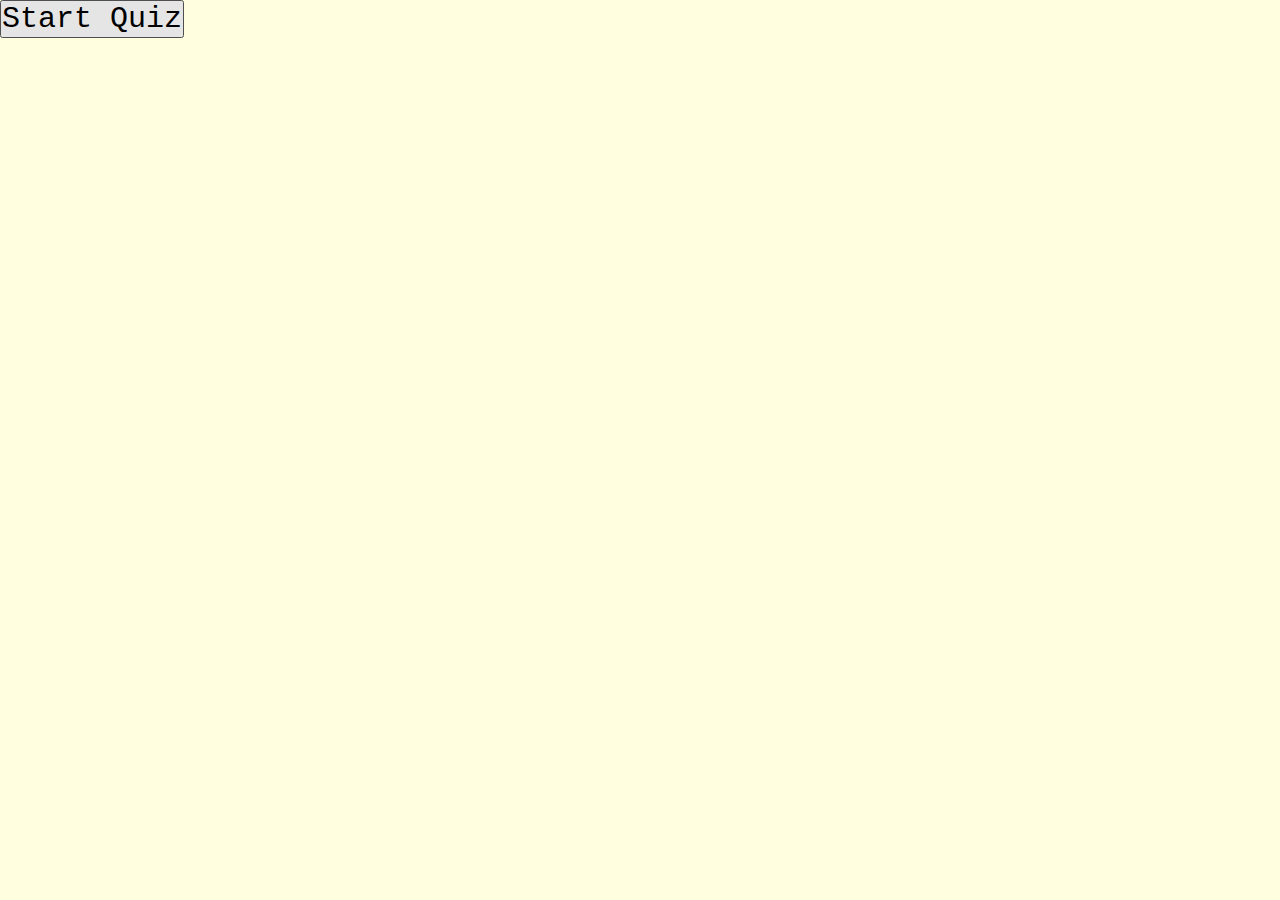
==== index.html @ 50ae91d9 "first test" ====
<!DOCTYPE html>
<html lang="en">
<head>
    <meta charset="UTF-8">
    <meta http-equiv="X-UA-Compatible" content="IE=edge">
    <meta name="viewport" content="width=device-width, initial-scale=1.0">
    <title>Quiz</title>
    <link rel="stylesheet" href="style.css">
    <!-- <script src="js.js"<>/script> -->
</head>
<body>
    <!-- Start Quiz Button -->
    <div class="start-btn"><button>Start Quiz</button></div>
    <div class="btn">
        


</html>
---- style.css ----
:root { 
    background-color: lightyellow
}

* {
    box-sizing: border-box;
    margin: 0;
    padding: 0;
    font-size: 30px;
    font-family:'Courier New', Courier, monospace;
}

.hide {
    display: none;
}

.btn {

}
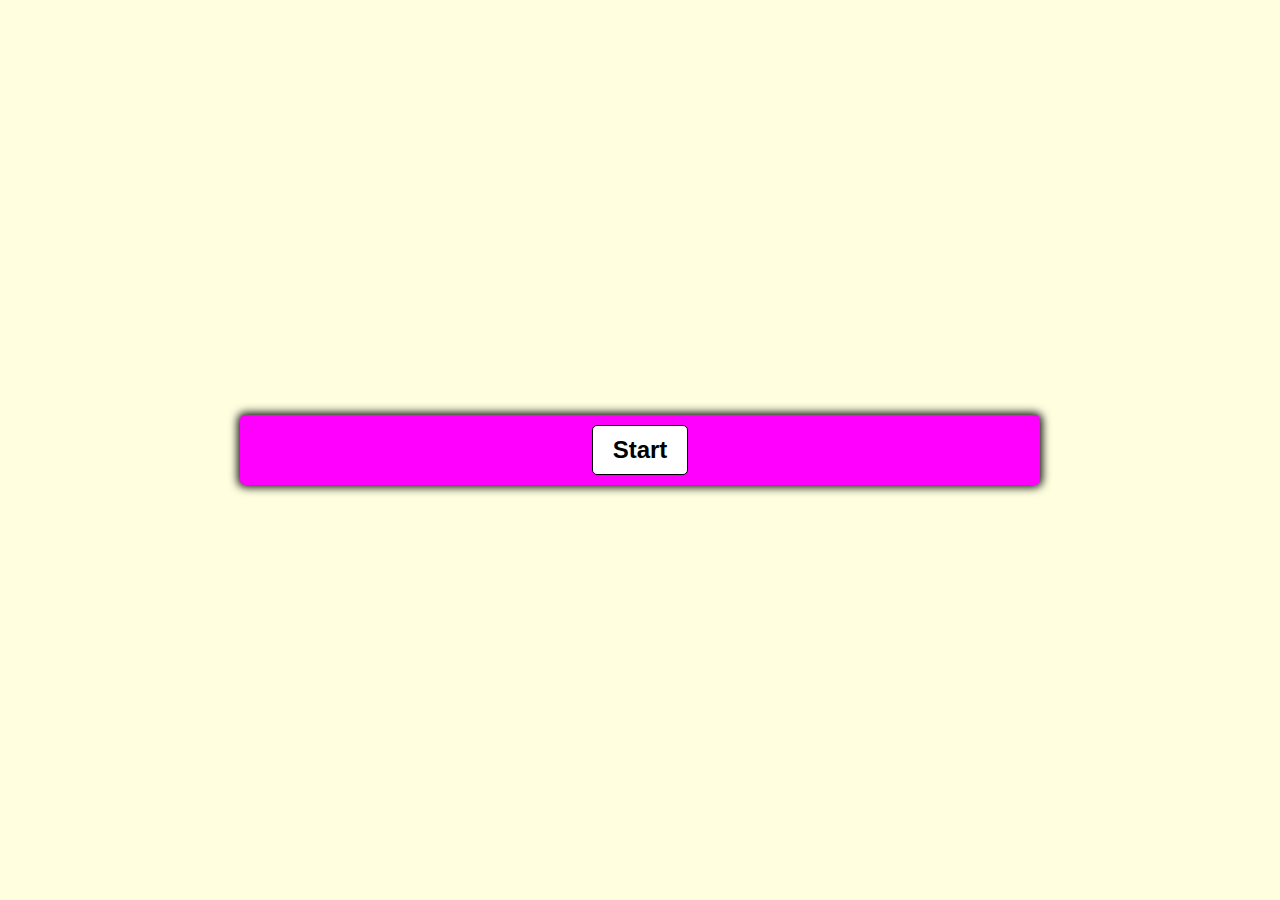
==== commit fa60a820: "basic" ====
--- a/index.html
+++ b/index.html
@@ -6,13 +6,24 @@
     <meta name="viewport" content="width=device-width, initial-scale=1.0">
     <title>Quiz</title>
     <link rel="stylesheet" href="style.css">
-    <!-- <script src="js.js"<>/script> -->
+    <script defer src="script.js"></script>
 </head>
 <body>
-    <!-- Start Quiz Button -->
-    <div class="start-btn"><button>Start Quiz</button></div>
-    <div class="btn">
-        
-
+    <div class="container">
+        <div id="question-container" class="hide">
+            <div id="question">Is this cake or not?</div>
+            <div id="answer-buttons" class="btn-grid">
+                <button class="btn">Answer 1</button>
+                <button class="btn">Answer 2</button>
+            </div>
+        </div> 
+    
+    <div class="controls">
+      <button id="start-btn" class="start-btn btn">Start</button>
+      <button id="next-btn" class="next-btn btn hide">Next</button>
+        </div>
+        </div>
+        </body>
+<!-- this is a test -->
 
 </html>--- a/style.css
+++ b/style.css
@@ -1,19 +1,87 @@
-:root { 
-    background-color: lightyellow
+*,*::before, *::after {
+    box-sizing: border-box;
+    font-family: Arial, Helvetica, sans-serif;
+}
+:root {
+    --normal-colour: #fff;
+    --correct-colour: #80FF33;
+    --wrong-colour: #e90606;
 }
 
-* {
-    box-sizing: border-box;
+body {
+    padding: 0;
     margin: 0;
-    padding: 0;
-    font-size: 30px;
-    font-family:'Courier New', Courier, monospace;
+    display: flex;
+    width: 100vw;
+    height: 100vh;
+    justify-content: center;
+    align-items: center;
+    background-color: lightyellow;
+}
+
+body.correct {
+    background-color: var(--correct-colour);
+}
+
+body.wrong {
+    background-color: var(--wrong-colour);
+}
+
+.container {
+    width: 800px;
+    max-width: 80%;
+    background-color: magenta;
+    border-radius: 5px;
+    padding: 10px;
+    box-shadow: 0 0 10px 2px;
+}
+
+
+
+.btn {
+    border: 1px solid rgb(0,0,0);
+    border-color: rgb(0, 0, 0);
+    border-radius: 5px;
+    padding: 5px 10px;
+    outline: none;
+    background-color: var(--normal-colour);
+    transition: transform .2s;
+}
+.btn-grid {
+    display: grid;
+    grid-template-columns: repeat(2, auto);
+    gap: 10px;
+    margin: 20px 0;
+}
+.btn:hover {
+border-color: black;
+transform: scale(1.05); 
+}
+
+.btn.correct {
+    background-color: var(--correct-colour)
+}
+
+.btn.wrong {
+    background-color: var(--wrong-colour);
+}
+.controls {
+    display: flex;
+    justify-content: center;
+    align-items: center;
+}
+
+.start-btn, .next-btn {
+    font-size: 1.5rem;
+    font-weight: bold;
+    transition: transform .2s;
+    padding: 10px 20px;
+}
+
+.start-btn:hover {
+    transform: scale(1.3); 
 }
 
 .hide {
     display: none;
-}
-
-.btn {
-
 }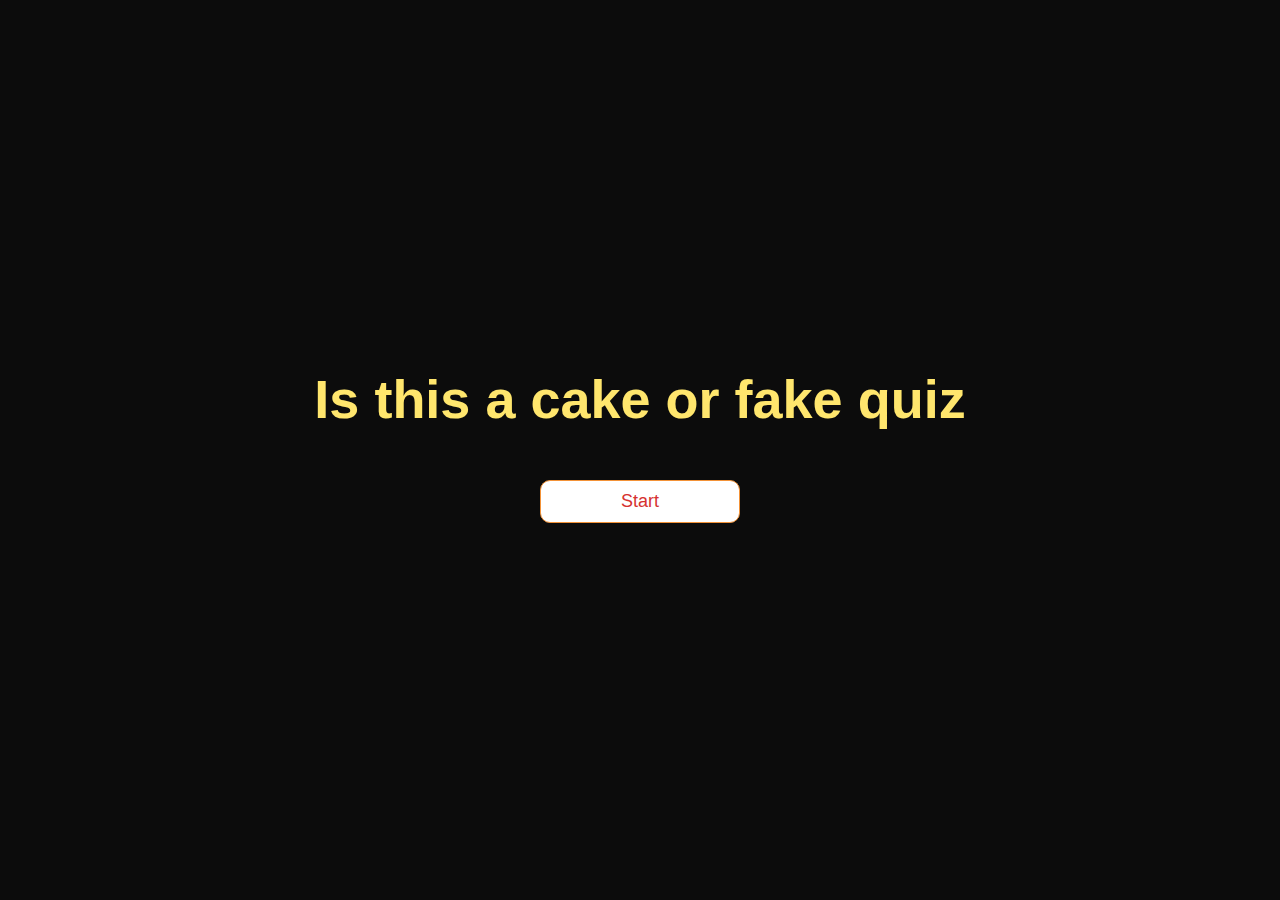
==== commit d2e8fc87: "almost working" ====
--- a/index.html
+++ b/index.html
@@ -1,29 +1,19 @@
+
 <!DOCTYPE html>
 <html lang="en">
-<head>
-    <meta charset="UTF-8">
-    <meta http-equiv="X-UA-Compatible" content="IE=edge">
-    <meta name="viewport" content="width=device-width, initial-scale=1.0">
-    <title>Quiz</title>
-    <link rel="stylesheet" href="style.css">
-    <script defer src="script.js"></script>
-</head>
-<body>
+  <head>
+    <meta charset="UTF-8" />
+    <meta name="viewport" content="width=device-width, initial-scale=1.0" />
+    <meta http-equiv="X-UA-Compatible" content="ie=edge" />
+    <title>Quick Quiz</title>
+    <link rel="stylesheet" href="style.css" />
+  </head>
+  <body>
     <div class="container">
-        <div id="question-container" class="hide">
-            <div id="question">Is this cake or not?</div>
-            <div id="answer-buttons" class="btn-grid">
-                <button class="btn">Answer 1</button>
-                <button class="btn">Answer 2</button>
-            </div>
-        </div> 
-    
-    <div class="controls">
-      <button id="start-btn" class="start-btn btn">Start</button>
-      <button id="next-btn" class="next-btn btn hide">Next</button>
-        </div>
-        </div>
-        </body>
-<!-- this is a test -->
-
-</html>+      <div id="homepage" class="flex-center flex-column">
+        <h1>Is this a cake or fake quiz</h1>
+        <a class="btn" href="/game.html">Start</a>
+      </div>
+    </div>
+  </body>
+</html>
--- a/style.css
+++ b/style.css
@@ -1,4 +1,135 @@
-*,*::before, *::after {
+:root {
+    background-color: #0C0C0C;
+    font-size: 62.5%;
+  }
+  
+  * {
+    box-sizing: border-box;
+    font-family: Arial, Helvetica, sans-serif;
+    margin: 0;
+    padding: 0;
+    color: #FFE74C ;
+  }
+  
+
+  h4 {
+    margin-bottom: 1rem;
+  }
+  
+  h1 {
+    font-size: 5.4rem;
+    color: #FFE66D;
+    margin-bottom: 5rem;
+    text-align: center;
+  }
+  
+
+  h2 {
+    font-size: 4.2rem;
+    margin-bottom: 4rem;
+    font-weight: 700;
+    text-align: center;
+  }
+  
+  
+  /* UTILITIES */
+  
+  .container {
+    width: 100vw;
+    height: 100vh;
+    display: flex;
+    justify-content: center;
+    align-items: center;
+    max-width: 80rem;
+    margin: 0 auto;
+    padding: 2rem;
+  }
+  
+  .container > * {
+    width: 100%;
+  }
+  
+  .flex-column {
+    display: flex;
+    flex-direction: column;
+  }
+  
+  .flex-center {
+    justify-content: center;
+    align-items: center;
+  }
+  
+  .justify-center {
+    justify-content: center;
+  }
+  
+  .text-center {
+    text-align: center;
+  }
+  
+  .hidden {
+    display: none;
+  }
+  
+  /* BUTTONS */
+  .btn {
+    font-size: 1.8rem;
+    padding: 1rem 0;
+    width: 20rem;
+    text-align: center;
+    border: 0.1rem solid #F39237;
+    margin-bottom: 1rem;
+    text-decoration: none;
+    color: #D63230;
+    background-color: white;
+    border-radius: 10px;
+  }
+  
+
+  .btn:hover {
+    cursor: pointer;
+    box-shadow: 0 0.4rem 1.4rem 0 rgba(86, 185, 235, 0.5);
+    transform: translateY(-0.1rem);
+    transition: transform 150ms;
+    transform: scale(1.05); 
+  }
+  
+  .btn[disabled]:hover {
+    cursor: not-allowed;
+    box-shadow: none;
+    transform: none;
+  }
+
+  .correct {
+    background-color: red;
+}
+
+.incorrect {
+    background-color: green;
+}
+
+
+
+
+
+
+
+
+
+
+
+
+
+
+
+
+
+
+
+
+
+
+/* *{
     box-sizing: border-box;
     font-family: Arial, Helvetica, sans-serif;
 }
@@ -84,4 +215,4 @@
 
 .hide {
     display: none;
-}+} */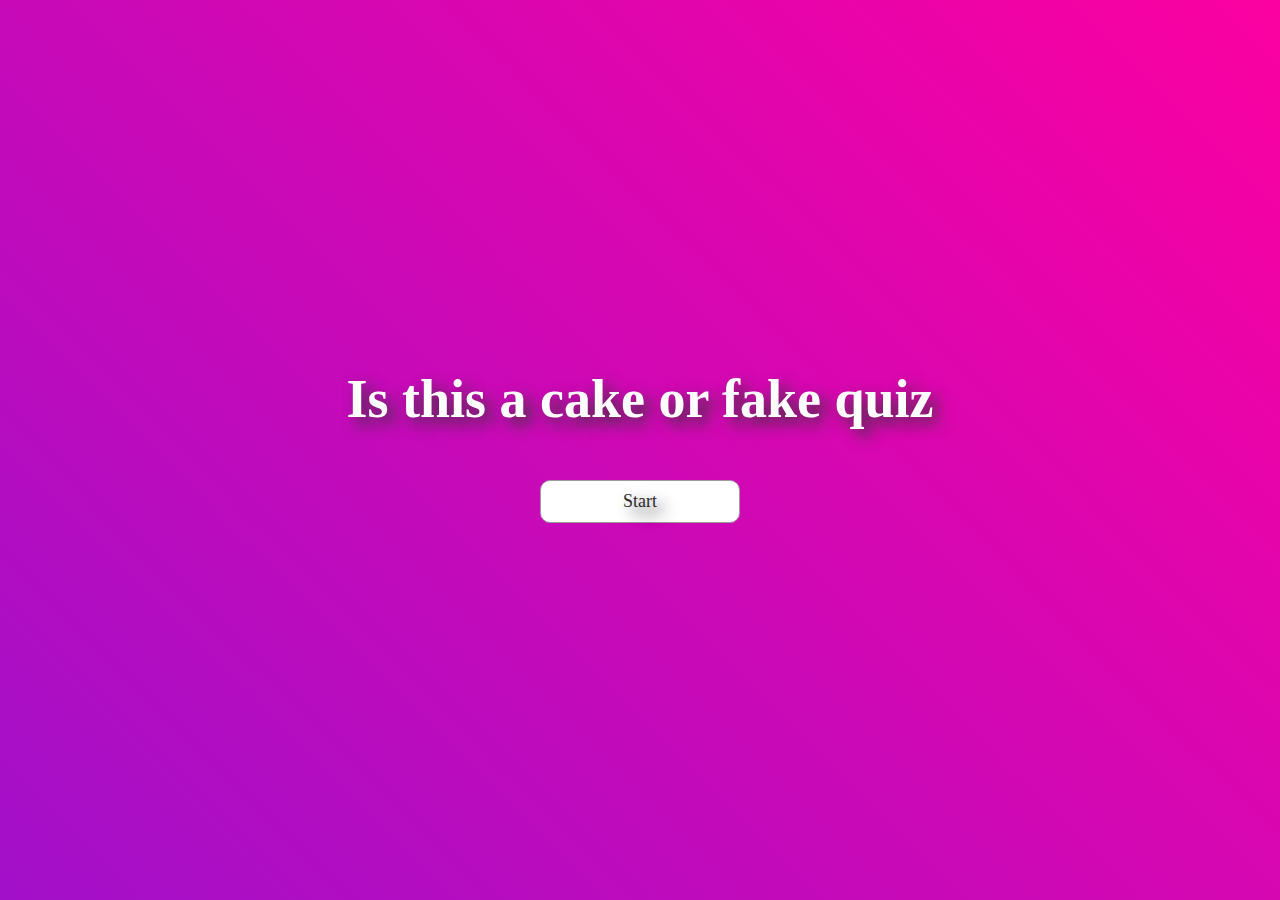
==== commit 53780d68: "finalthing" ====
--- a/index.html
+++ b/index.html
@@ -1,19 +1,21 @@
-
 <!DOCTYPE html>
 <html lang="en">
-  <head>
+
+<head>
     <meta charset="UTF-8" />
     <meta name="viewport" content="width=device-width, initial-scale=1.0" />
     <meta http-equiv="X-UA-Compatible" content="ie=edge" />
     <title>Quick Quiz</title>
     <link rel="stylesheet" href="style.css" />
-  </head>
-  <body>
+</head>
+
+<body>
     <div class="container">
-      <div id="homepage" class="flex-center flex-column">
-        <h1>Is this a cake or fake quiz</h1>
-        <a class="btn" href="/game.html">Start</a>
-      </div>
+        <div id="homepage" class="flex-center flex-column">
+            <h1>Is this a cake or fake quiz</h1>
+            <a class="btn" href="/game.html">Start</a>
+        </div>
     </div>
-  </body>
-</html>
+</body>
+
+</html>--- a/style.css
+++ b/style.css
@@ -1,40 +1,61 @@
 :root {
     background-color: #0C0C0C;
     font-size: 62.5%;
-  }
-  
-  * {
+}
+
+* {
     box-sizing: border-box;
-    font-family: Arial, Helvetica, sans-serif;
+    font-family: century gothic;
     margin: 0;
     padding: 0;
-    color: #FFE74C ;
-  }
-  
-
-  h4 {
+    color: white;
+    text-shadow: 0.7rem 0.7rem 1.5rem #363636;
+}
+
+body {
+    background-repeat: no-repeat;
+    background-attachment: fixed;
+    background: linear-gradient(45deg, rgba(0, 146, 255, 1) 0%, rgba(126, 22, 217, 1) 21%, rgba(255, 0, 159, 1) 57%, rgba(255, 145, 0, 1) 100%);
+    background-size: 400% 400%;
+    animation: gradient 30s ease infinite;
+    height: 100vh;
+}
+
+@keyframes gradient {
+    0% {
+        background-position: 0% 50%;
+    }
+    50% {
+        background-position: 100% 50%;
+    }
+    100% {
+        background-position: 0% 50%;
+    }
+}
+
+h4 {
     margin-bottom: 1rem;
-  }
-  
-  h1 {
+}
+
+h1 {
     font-size: 5.4rem;
-    color: #FFE66D;
+    color: white;
+    text-shadow: 0.7rem 0.7rem 1.5rem #363636;
     margin-bottom: 5rem;
     text-align: center;
-  }
-  
-
-  h2 {
+}
+
+h2 {
     font-size: 4.2rem;
     margin-bottom: 4rem;
     font-weight: 700;
     text-align: center;
-  }
-  
-  
-  /* UTILITIES */
-  
-  .container {
+}
+
+
+/* UTILITIES */
+
+.container {
     width: 100vw;
     height: 100vh;
     display: flex;
@@ -43,90 +64,100 @@
     max-width: 80rem;
     margin: 0 auto;
     padding: 2rem;
-  }
-  
-  .container > * {
+}
+
+.container>* {
     width: 100%;
-  }
-  
-  .flex-column {
+}
+
+.flex-column {
     display: flex;
     flex-direction: column;
-  }
-  
-  .flex-center {
-    justify-content: center;
-    align-items: center;
-  }
-  
-  .justify-center {
-    justify-content: center;
-  }
-  
-  .text-center {
-    text-align: center;
-  }
-  
-  .hidden {
+}
+
+.flex-center {
+    justify-content: center;
+    align-items: center;
+}
+
+.justify-center {
+    justify-content: center;
+}
+
+.text-center {
+    text-align: center;
+}
+
+.hidden {
     display: none;
-  }
-  
-  /* BUTTONS */
-  .btn {
+}
+
+.centre-btn {
+    display: flex;
+    justify-content: center;
+    align-items: center;
+}
+
+
+/* BUTTONS */
+
+.btn {
     font-size: 1.8rem;
     padding: 1rem 0;
     width: 20rem;
     text-align: center;
-    border: 0.1rem solid #F39237;
+    border: 0.1rem solid #9c9c9c;
     margin-bottom: 1rem;
     text-decoration: none;
-    color: #D63230;
-    background-color: white;
+    color: rgb(43, 43, 43);
+    background-color: rgb(255, 255, 255);
     border-radius: 10px;
-  }
-  
-
-  .btn:hover {
+}
+
+.footer_button {
+    display: flex;
+    justify-content: center;
+    align-items: center;
+}
+
+.btn:hover {
     cursor: pointer;
     box-shadow: 0 0.4rem 1.4rem 0 rgba(86, 185, 235, 0.5);
     transform: translateY(-0.1rem);
     transition: transform 150ms;
-    transform: scale(1.05); 
-  }
-  
-  .btn[disabled]:hover {
+    transform: scale(1.05);
+}
+
+.next_btn:hover {
+    cursor: pointer;
+    box-shadow: 0 0.4rem 1.4rem 0 rgba(86, 185, 235, 0.5);
+    transform: translateY(-0.1rem);
+    transition: transform 150ms;
+    transform: scale(1.05);
+}
+
+
+/* .next_btn[disabled]:hover {
     cursor: not-allowed;
     box-shadow: none;
     transform: none;
-  }
-
-  .correct {
-    background-color: red;
+  }  */
+
+.btn[disabled]:hover {
+    cursor: not-allowed;
+    box-shadow: none;
+    transform: none;
 }
 
 .incorrect {
-    background-color: green;
-}
-
-
-
-
-
-
-
-
-
-
-
-
-
-
-
-
-
-
-
-
+    background-color: rgb(136, 2, 2);
+    color: white;
+}
+
+.correct {
+    background-color: rgb(44, 117, 44);
+    color: white;
+}
 
 
 /* *{
